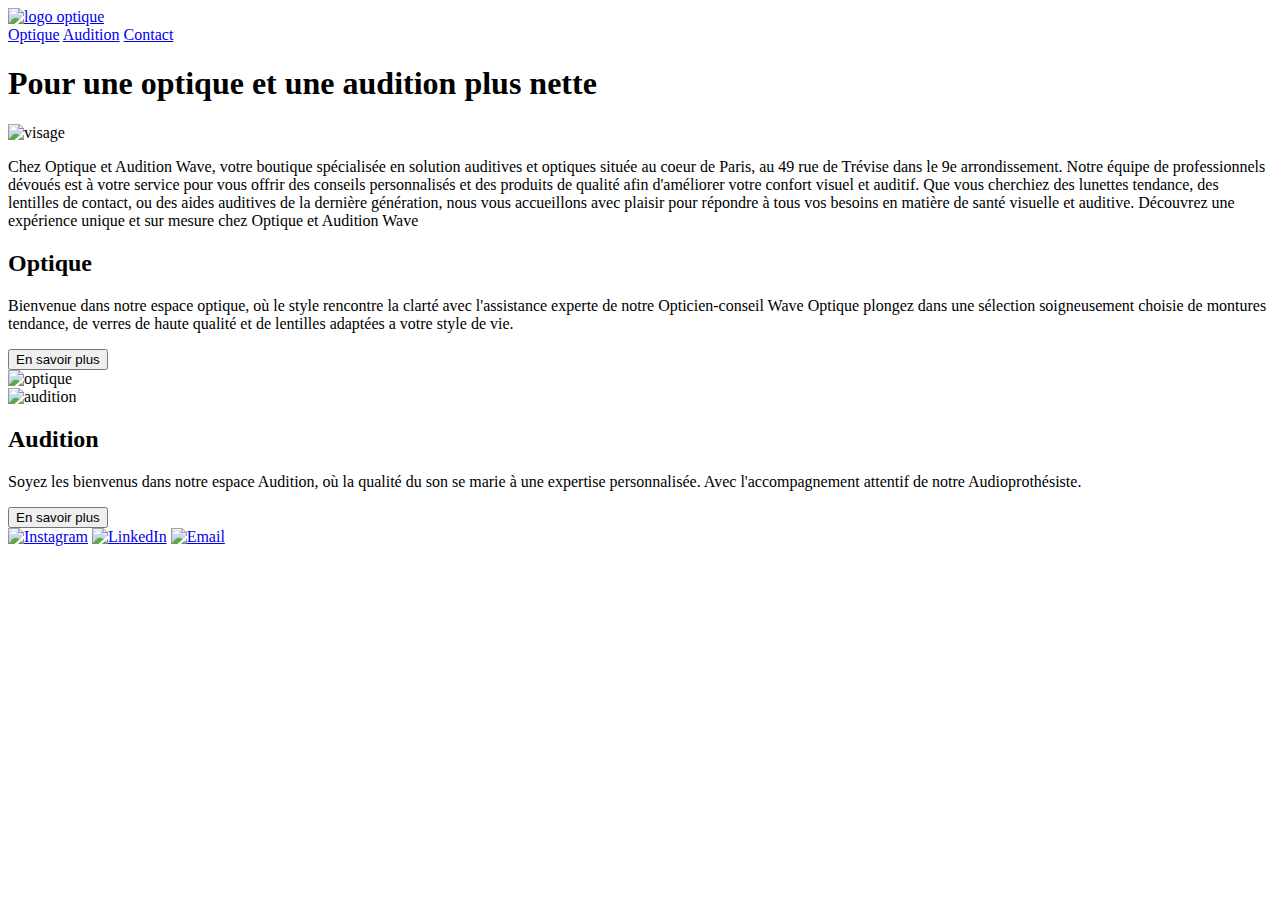
==== index.html @ 6586695a "premier dépots" ====
<!DOCTYPE html>
<html lang="fr">
<head>
    <title>Optique et Audition Wave</title>
    <meta charset="UTF-8">
    <meta name="description" content="La société de l'optique et de l'audition la plus proche de chez toi">
    <meta name="keywords" content="optique, audition, lunette, lentille, appareil auditif, magasin">
    <meta property="og:image" content="Images/logo">
    <link rel="stylesheet"  href="styles.css">
</head>
<body>
    <header>
        <div class="entete">
            <a href="index.html"><img src="Images/logo.png" alt="logo optique" width="45" height="45"></a> 
            <nav>
                <a href="optiques.html">Optique</a>
                <a href="#">Audition</a>
                <a href="contact.html">Contact</a>
            </nav>
        </div>
    </header>
    <main>
        
        <div class="affiche">
            <h1>Pour une optique et une audition plus nette</h1>
            <div class="section1">
                <img src="Images/image.png" alt="visage"  width="720" height="540"> 
                <div class="text">
                    <p>Chez Optique et Audition Wave, votre boutique spécialisée en solution auditives et optiques située au coeur de Paris, au 49 rue de Trévise dans le 9e arrondissement. Notre équipe de professionnels dévoués est à votre service pour vous offrir des conseils personnalisés et des produits de qualité afin d'améliorer votre confort visuel et auditif. Que vous cherchiez des lunettes tendance, des lentilles de contact, ou des aides auditives de la dernière génération, nous vous accueillons avec plaisir pour répondre à tous vos besoins en matière de santé visuelle et auditive. Découvrez une expérience unique et sur mesure chez Optique et Audition Wave</p>
                </div>
            </div>
            <div class="section2">
                <div class="text">
                    <h2>Optique</h2>
                    <p>Bienvenue dans notre espace optique, où le style rencontre la clarté avec l'assistance experte de notre Opticien-conseil Wave Optique plongez dans une sélection soigneusement choisie de montures tendance, de verres de haute qualité et de lentilles adaptées a votre style de vie.</p>
                    <a href="optiques.html"><button>En savoir plus</button></a>
                </div>
                <img src="Images/Optique.jpg" alt="optique"  width="720" height="540"> 
            </div>
            <div class="section3">
                <img src="Images/audition.jpg" alt="audition"  width="1080" height="540 "> 
                <div class="text">
                    <h2>Audition</h2>
                    <p>Soyez les bienvenus dans notre espace Audition, où la qualité du son se marie à une expertise personnalisée. Avec l'accompagnement attentif de notre Audioprothésiste.</p>
                    <a href="optiques.html"><button>En savoir plus</button></a>
                </div>
            </div>
        </div>
    </main>

    <footer>
        <a href="https://www.instagram.com/"><img src="Images/logo-instagram-noir.png" alt="Instagram" width="35" height="35"></a> 
        <a href="https://www.linkedin.com/in/wave-optique-audition-ba829a2b0/"><img src="Images/linkedin.webp" alt="LinkedIn" width="35" height="35"></a>
         <a href="email:wave.optique@gmail.com"><img src="Images/mail.webp" alt="Email" width="35" height="35"></a>
    </footer>
</body>
</html>
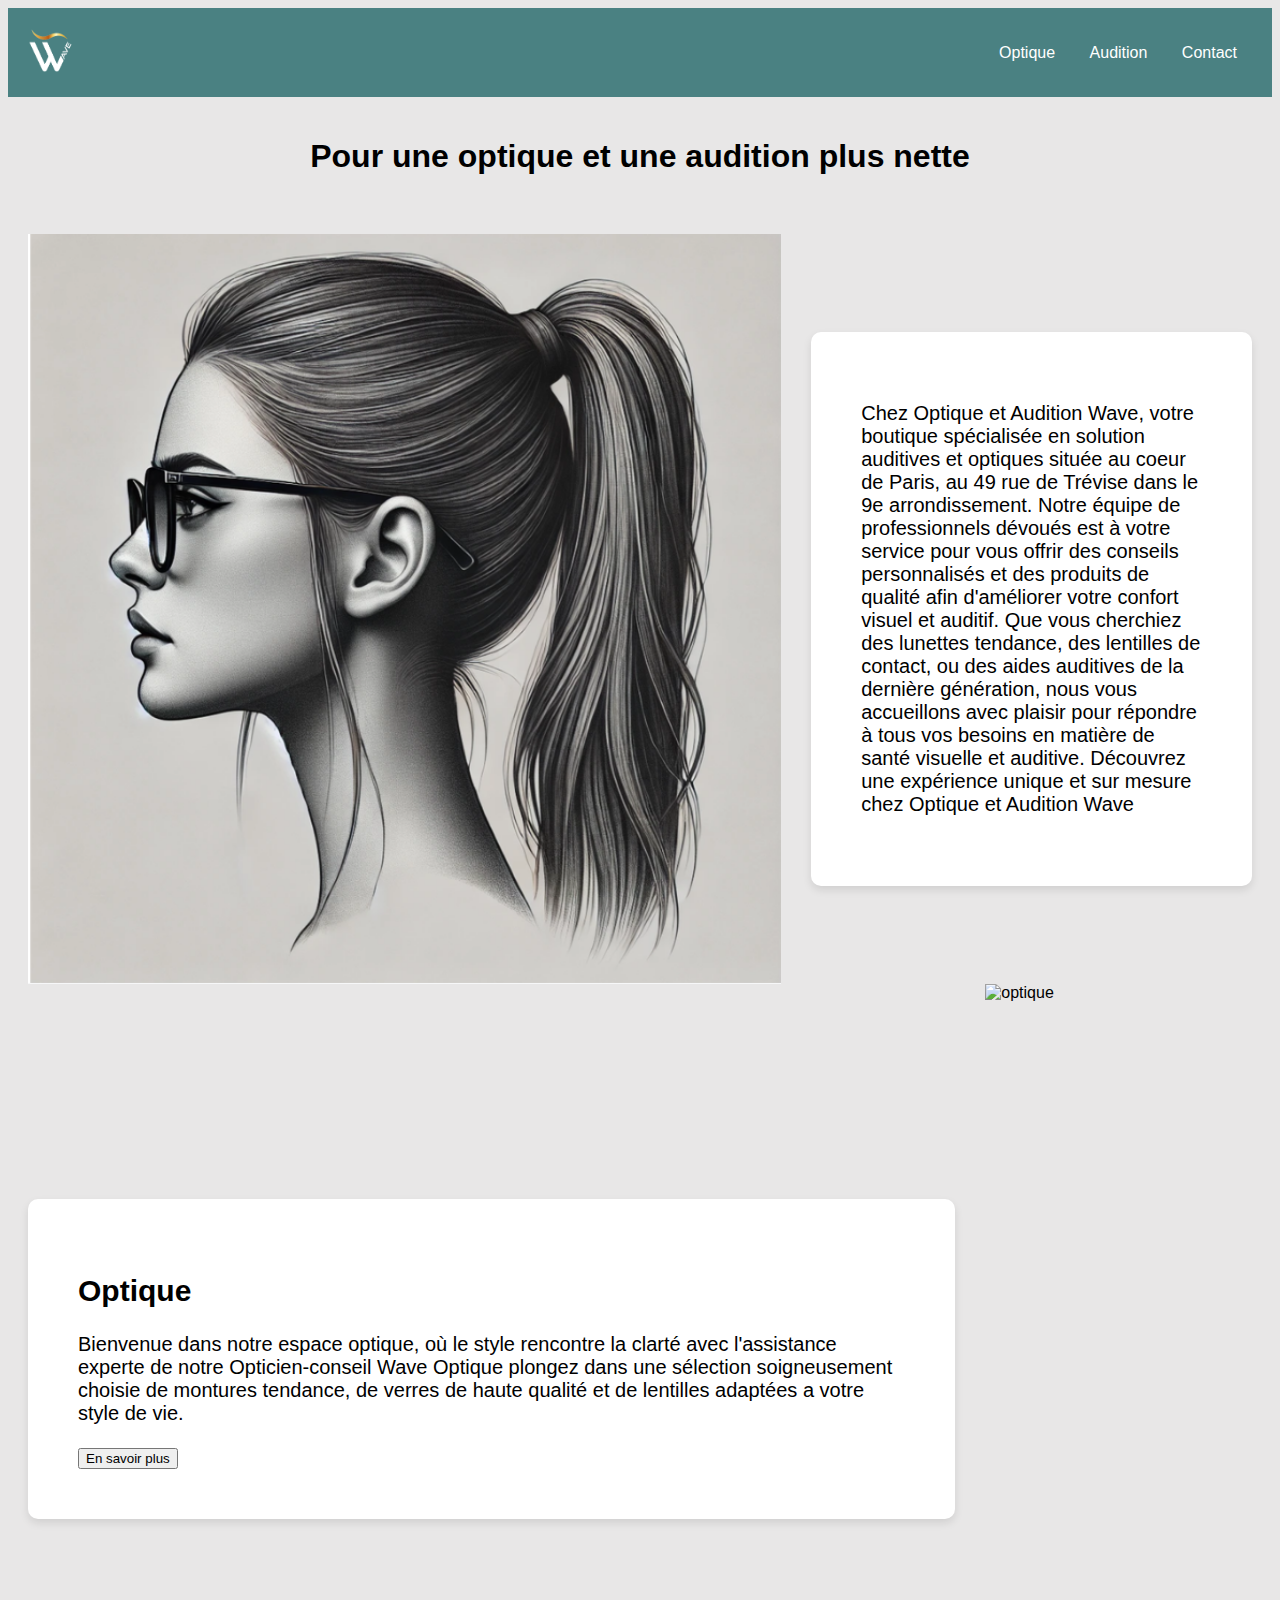
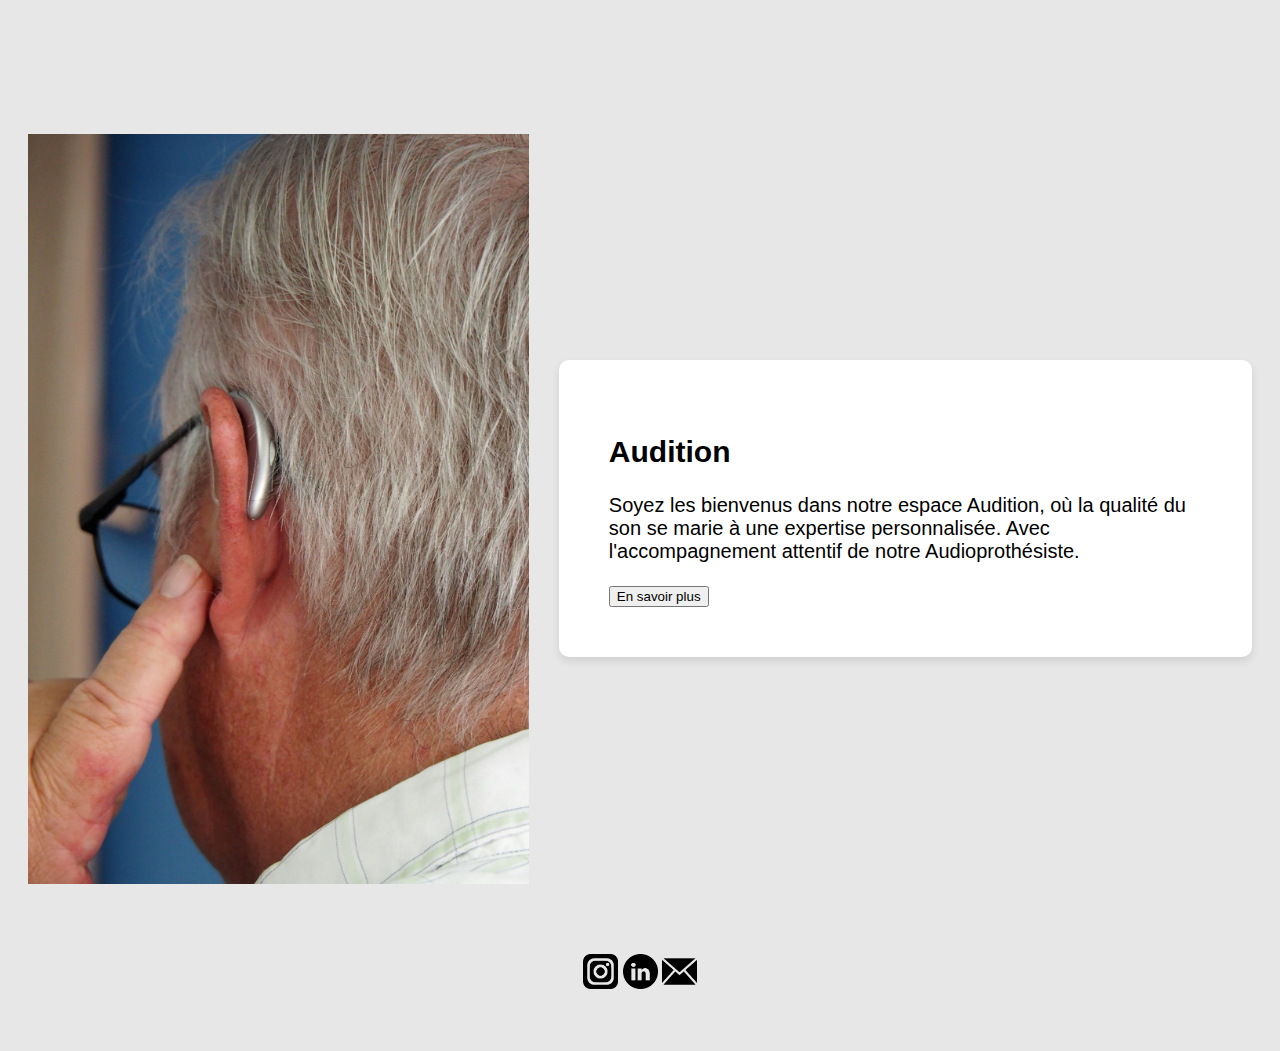
==== commit 1057022b: "deuxieme depot" ====
--- a/index.html
+++ b/index.html
@@ -20,11 +20,10 @@
         </div>
     </header>
     <main>
-        
         <div class="affiche">
-            <h1>Pour une optique et une audition plus nette</h1>
+            <h1>Pour une optique et une audition plus nette <br><br></h1>
             <div class="section1">
-                <img src="Images/image.png" alt="visage"  width="720" height="540"> 
+                <img src="Images/image.png" alt="visage"> 
                 <div class="text">
                     <p>Chez Optique et Audition Wave, votre boutique spécialisée en solution auditives et optiques située au coeur de Paris, au 49 rue de Trévise dans le 9e arrondissement. Notre équipe de professionnels dévoués est à votre service pour vous offrir des conseils personnalisés et des produits de qualité afin d'améliorer votre confort visuel et auditif. Que vous cherchiez des lunettes tendance, des lentilles de contact, ou des aides auditives de la dernière génération, nous vous accueillons avec plaisir pour répondre à tous vos besoins en matière de santé visuelle et auditive. Découvrez une expérience unique et sur mesure chez Optique et Audition Wave</p>
                 </div>
@@ -35,15 +34,15 @@
                     <p>Bienvenue dans notre espace optique, où le style rencontre la clarté avec l'assistance experte de notre Opticien-conseil Wave Optique plongez dans une sélection soigneusement choisie de montures tendance, de verres de haute qualité et de lentilles adaptées a votre style de vie.</p>
                     <a href="optiques.html"><button>En savoir plus</button></a>
                 </div>
-                <img src="Images/Optique.jpg" alt="optique"  width="720" height="540"> 
+                <img src="Images/Optique.jpg" alt="optique"> 
             </div>
             <div class="section3">
-                <img src="Images/audition.jpg" alt="audition"  width="1080" height="540 "> 
+            <img src="Images/audition.jpg" alt="audition"> 
                 <div class="text">
                     <h2>Audition</h2>
-                    <p>Soyez les bienvenus dans notre espace Audition, où la qualité du son se marie à une expertise personnalisée. Avec l'accompagnement attentif de notre Audioprothésiste.</p>
+                    <p>Soyez les bienvenus dans notre espace Audition, où la qualité du son se marie à une expertise personnalisée. Avec l'accompagnement attentif de notre Audioprothésiste.</p>                  
                     <a href="optiques.html"><button>En savoir plus</button></a>
-                </div>
+                </div>                                
             </div>
         </div>
     </main>
--- a/styles.css
+++ b/styles.css
@@ -0,0 +1,95 @@
+body {
+    display: flex;
+    flex-direction: column;
+    font-family: 'Poppins', sans-serif;
+    background-color: #e8e7e7;
+}
+
+main {
+    display: flex;
+    padding: 20px;
+}
+
+header {
+    background: #4A8182;
+    padding: 20px;
+}
+
+.entete {
+    display: flex;
+    justify-content: space-between;
+    align-items: center;
+}
+
+.entete nav a {
+    color: white;
+    text-decoration: none;
+    margin: 0 15px;
+    font-size: 16px;
+}
+
+.affiche {
+    display: flex;
+    flex-direction: column;
+}
+
+.section1, .section2, .section3 {
+    display: flex;
+    justify-content: center;
+    align-items: center;
+    gap: 30px;
+}
+
+.section1 img, .section2 img, .section3 img {
+    height: 750px;
+    width: 800px;
+}
+
+.text {
+    background-color: #fff;
+    padding: 50px;
+    border-radius: 10px;
+    box-shadow: 0 4px 8px rgba(0, 0, 0, 0.1);
+    text-align: left;
+    font-size: 20px;
+}
+
+footer {
+    padding: 50px;
+    text-align: center;
+}
+
+h1 {
+    text-align: center;
+}
+
+  .contactez-nous {
+    display: flex;
+    flex-direction: column;
+    width: 700px;
+    border: 1px solid;
+    border-radius: 8px;
+    padding: 0 50px 0 50px;
+    background: white;
+  }
+  
+  form div {
+    width: 100%;
+    display: flex;
+    flex-direction: column;
+    min-height: 83px;
+    margin-top: 25px;
+  }
+
+  form button {
+    width: 450px;
+    max-width: 500px;
+    height: 60px;
+    font-weight: 700;
+    font-size: 28px;
+    background: white;
+    border: rgba(48, 48, 48, 0.5) solid 1px;
+    border-radius: 5px;
+    box-shadow: 0px 4px 4px 0px rgba(0,0,0,0.25);
+    color: #303030;
+  }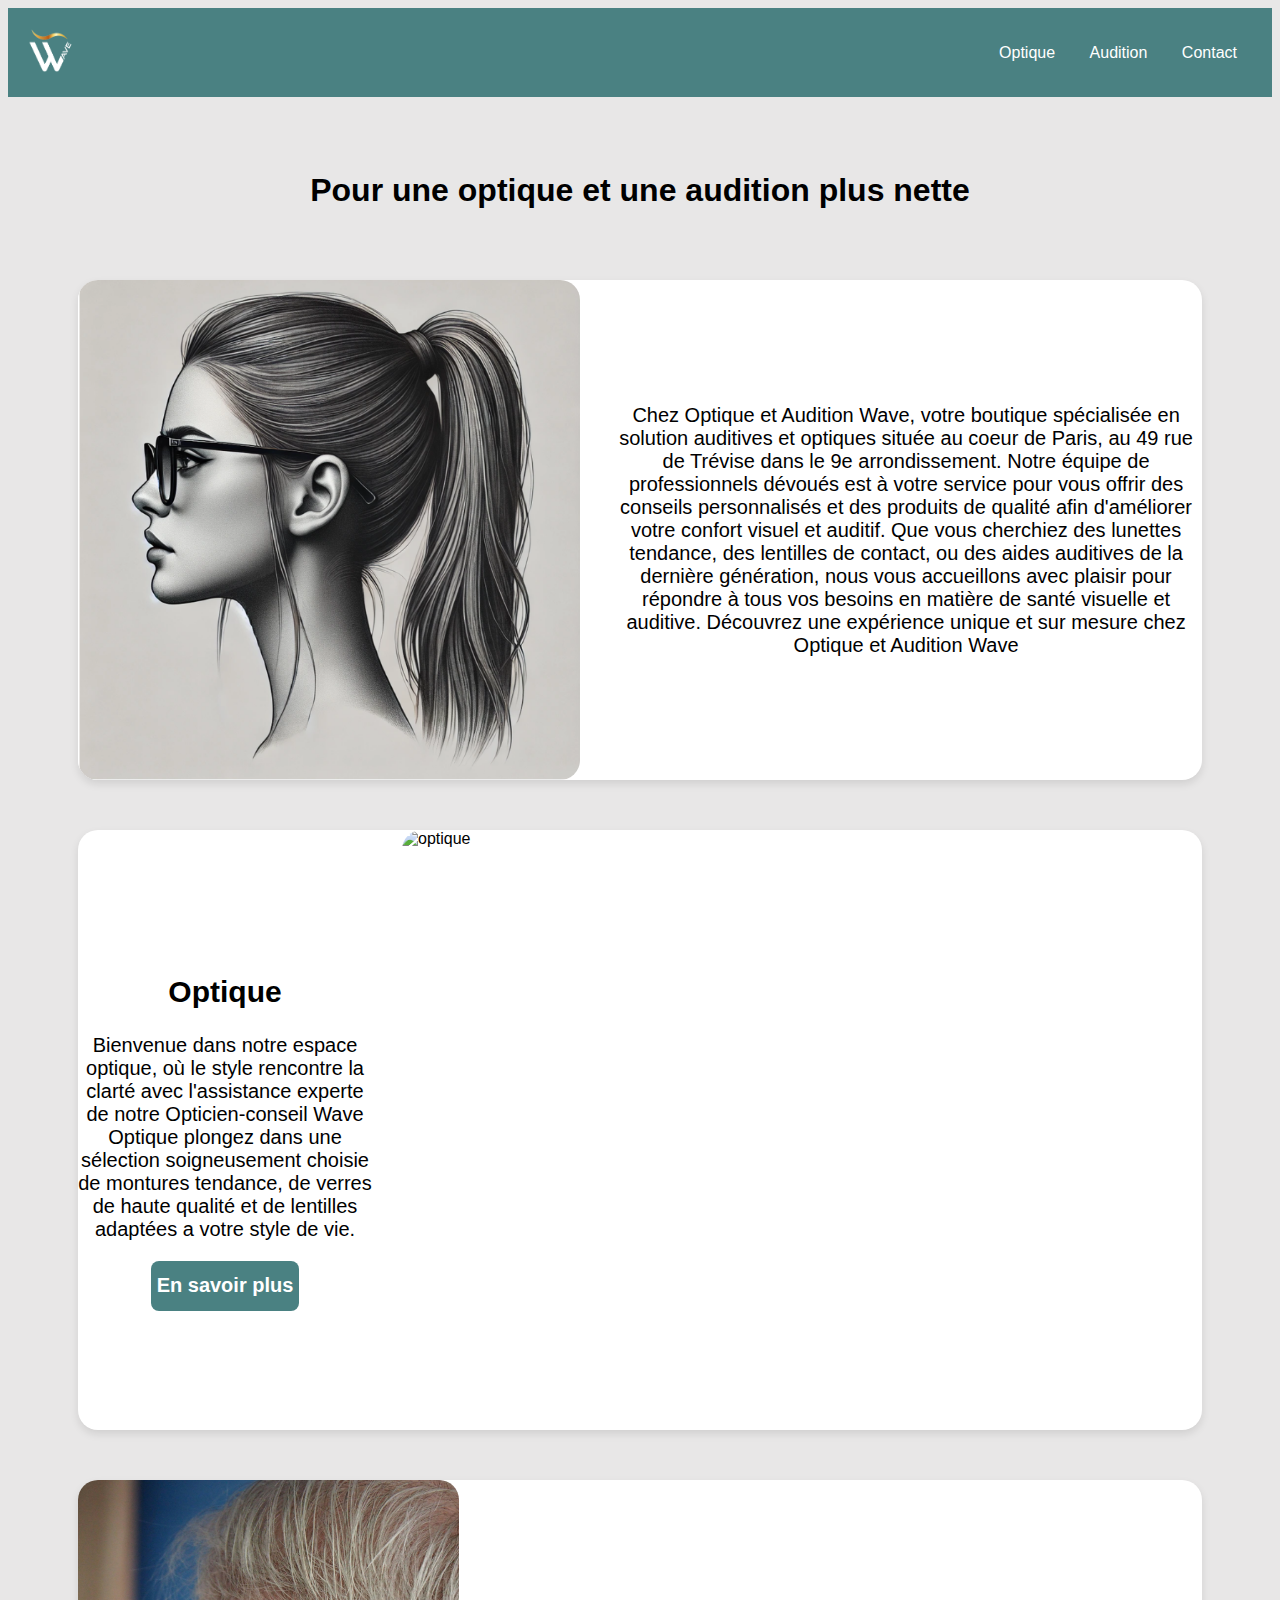
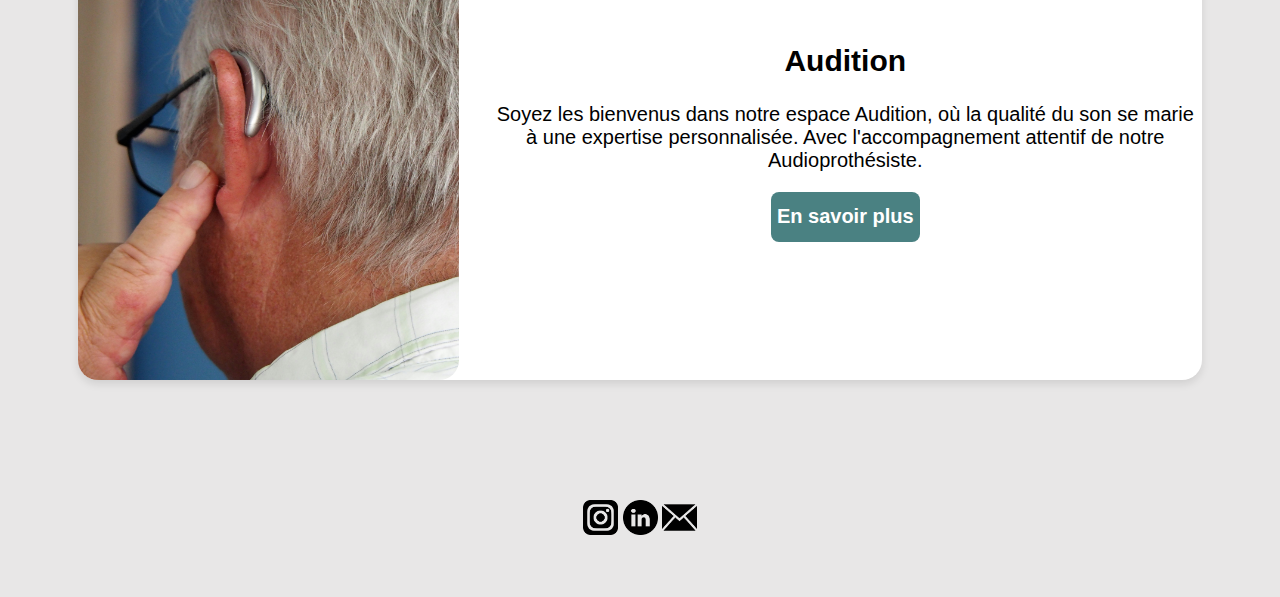
==== commit 2211b6a6: "premier dépot" ====
--- a/index.html
+++ b/index.html
@@ -13,17 +13,17 @@
         <div class="entete">
             <a href="index.html"><img src="Images/logo.png" alt="logo optique" width="45" height="45"></a> 
             <nav>
-                <a href="optiques.html">Optique</a>
-                <a href="#">Audition</a>
-                <a href="contact.html">Contact</a>
+                <a href="optiques.html"><lien>Optique</lien></a>
+                <a href="#"><lien>Audition</lien></a>
+                <a href="contact.html"><lien>Contact</lien></a>
             </nav>
         </div>
     </header>
     <main>
         <div class="affiche">
-            <h1>Pour une optique et une audition plus nette <br><br></h1>
+            <h1>Pour une optique et une audition plus nette</h1>
             <div class="section1">
-                <img src="Images/image.png" alt="visage"> 
+                <img src="Images/image.png" alt="visage" height=500px width = 800px> 
                 <div class="text">
                     <p>Chez Optique et Audition Wave, votre boutique spécialisée en solution auditives et optiques située au coeur de Paris, au 49 rue de Trévise dans le 9e arrondissement. Notre équipe de professionnels dévoués est à votre service pour vous offrir des conseils personnalisés et des produits de qualité afin d'améliorer votre confort visuel et auditif. Que vous cherchiez des lunettes tendance, des lentilles de contact, ou des aides auditives de la dernière génération, nous vous accueillons avec plaisir pour répondre à tous vos besoins en matière de santé visuelle et auditive. Découvrez une expérience unique et sur mesure chez Optique et Audition Wave</p>
                 </div>
@@ -34,14 +34,14 @@
                     <p>Bienvenue dans notre espace optique, où le style rencontre la clarté avec l'assistance experte de notre Opticien-conseil Wave Optique plongez dans une sélection soigneusement choisie de montures tendance, de verres de haute qualité et de lentilles adaptées a votre style de vie.</p>
                     <a href="optiques.html"><button>En savoir plus</button></a>
                 </div>
-                <img src="Images/Optique.jpg" alt="optique"> 
+                <img src="Images/Optique.jpg" alt="optique"height=600px width = 800px> 
             </div>
             <div class="section3">
-            <img src="Images/audition.jpg" alt="audition"> 
+            <img src="Images/audition.jpg" alt="audition" height=500px width = 800px> 
                 <div class="text">
                     <h2>Audition</h2>
                     <p>Soyez les bienvenus dans notre espace Audition, où la qualité du son se marie à une expertise personnalisée. Avec l'accompagnement attentif de notre Audioprothésiste.</p>                  
-                    <a href="optiques.html"><button>En savoir plus</button></a>
+                    <a href="#"><button>En savoir plus</button></a>
                 </div>                                
             </div>
         </div>
--- a/styles.css
+++ b/styles.css
@@ -3,11 +3,6 @@
     flex-direction: column;
     font-family: 'Poppins', sans-serif;
     background-color: #e8e7e7;
-}
-
-main {
-    display: flex;
-    padding: 20px;
 }
 
 header {
@@ -31,6 +26,8 @@
 .affiche {
     display: flex;
     flex-direction: column;
+    margin: 70px;
+    gap: 50px; 
 }
 
 .section1, .section2, .section3 {
@@ -38,20 +35,21 @@
     justify-content: center;
     align-items: center;
     gap: 30px;
+    border-radius: 20px; 
+    background-color: #ffffff; 
+    box-shadow: 0 4px 8px rgba(0, 0, 0, 0.1); 
 }
 
+
 .section1 img, .section2 img, .section3 img {
-    height: 750px;
-    width: 800px;
+    
+    border-radius: 20px;
 }
 
 .text {
-    background-color: #fff;
-    padding: 50px;
-    border-radius: 10px;
-    box-shadow: 0 4px 8px rgba(0, 0, 0, 0.1);
-    text-align: left;
+    text-align: center;
     font-size: 20px;
+    align-content: center;
 }
 
 footer {
@@ -61,9 +59,11 @@
 
 h1 {
     text-align: center;
+    margin-top: 5px; 
 }
 
-  .contactez-nous {
+
+.contactez-nous {
     display: flex;
     flex-direction: column;
     width: 700px;
@@ -71,25 +71,30 @@
     border-radius: 8px;
     padding: 0 50px 0 50px;
     background: white;
-  }
-  
-  form div {
+    margin: 0 auto;
+    box-shadow: 0px 4px 4px 0px rgba(0,0,0,0.1);
+}
+
+form div {
     width: 100%;
     display: flex;
     flex-direction: column;
     min-height: 83px;
     margin-top: 25px;
-  }
+}
 
-  form button {
-    width: 450px;
-    max-width: 500px;
-    height: 60px;
-    font-weight: 700;
-    font-size: 28px;
-    background: white;
-    border: rgba(48, 48, 48, 0.5) solid 1px;
-    border-radius: 5px;
-    box-shadow: 0px 4px 4px 0px rgba(0,0,0,0.25);
-    color: #303030;
-  }+form button, .section2 a button, .section3 a button {
+    height: 50px;
+    font-weight: 600;
+    font-size: 20px; 
+    background-color: #4A8182; 
+    border: none;
+    border-radius: 8px;
+    color: white; 
+}
+
+form button, .section2 a button:hover, .section3 a button:hover{
+    cursor: pointer;
+    transform: scale(1.05);
+    transition-duration: 0.3s;
+}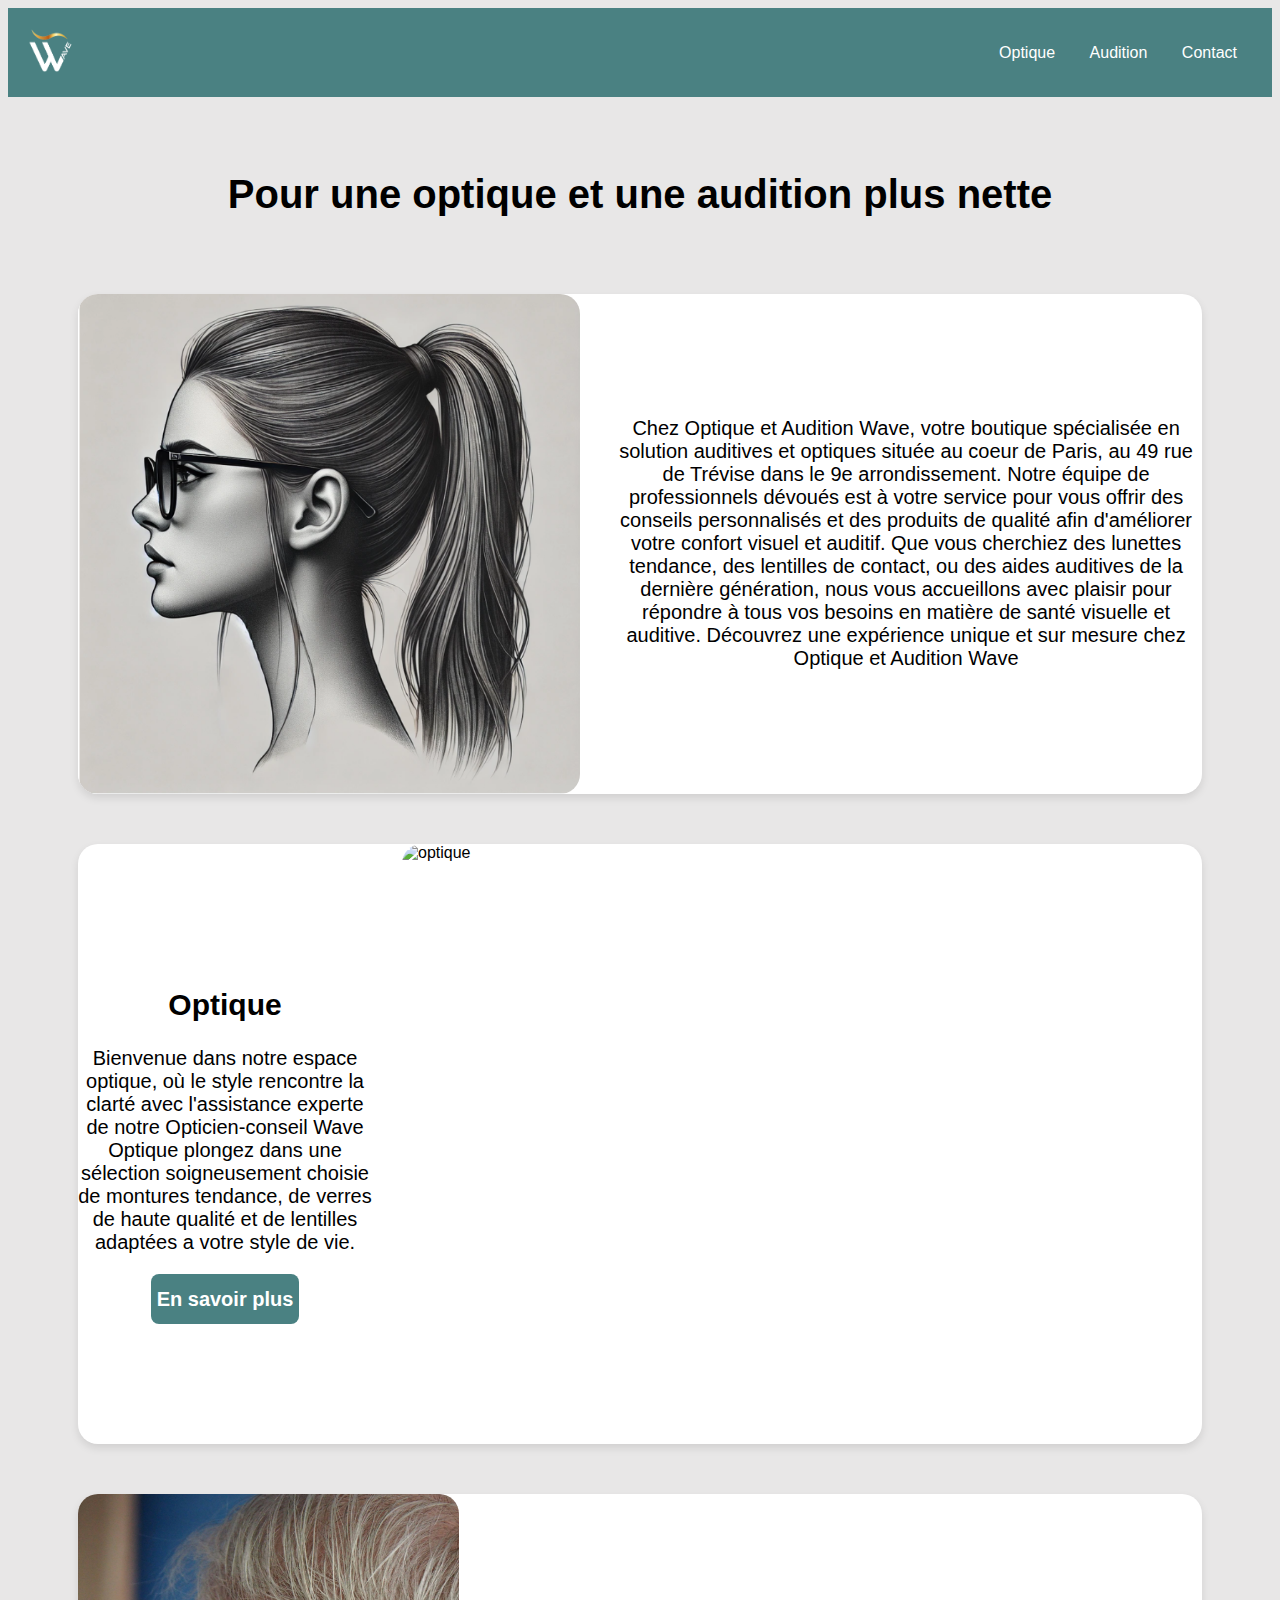
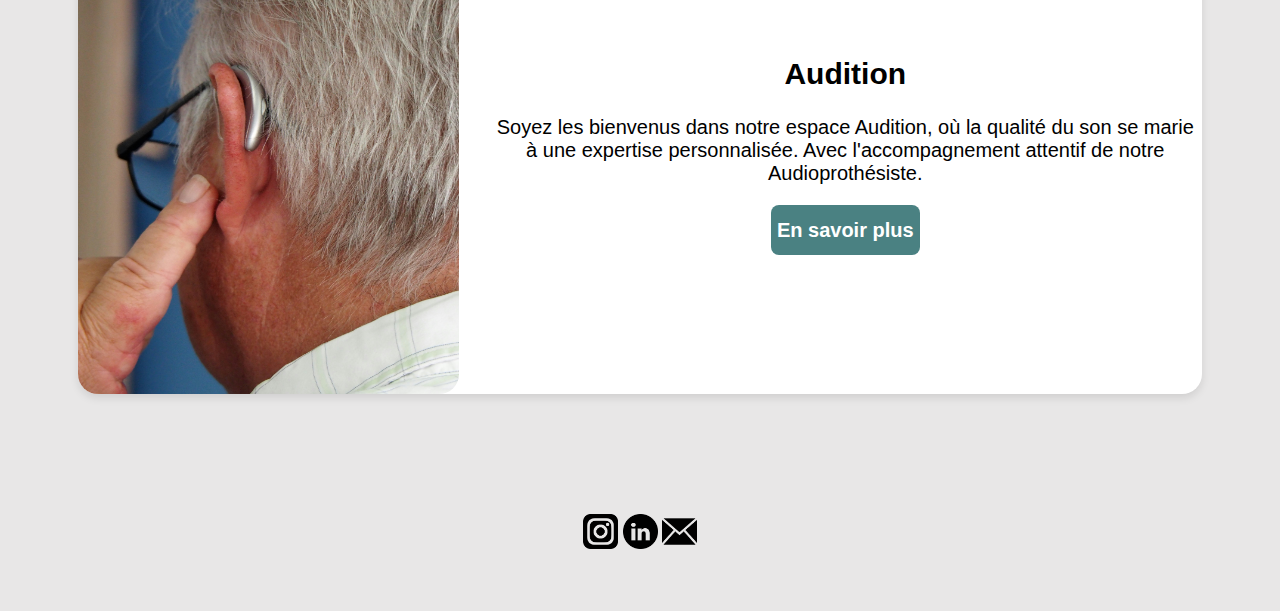
==== commit 085fee51: "fin" ====
--- a/index.html
+++ b/index.html
@@ -12,11 +12,11 @@
     <header>
         <div class="entete">
             <a href="index.html"><img src="Images/logo.png" alt="logo optique" width="45" height="45"></a> 
-            <nav>
-                <a href="optiques.html"><lien>Optique</lien></a>
-                <a href="#"><lien>Audition</lien></a>
-                <a href="contact.html"><lien>Contact</lien></a>
-            </nav>
+            <div class="navig">
+                <a href="optiques.html">Optique</a>
+                <a href="audition.html">Audition</a>
+                <a href="contact.html">Contact</a>
+            </div>
         </div>
     </header>
     <main>
@@ -41,7 +41,7 @@
                 <div class="text">
                     <h2>Audition</h2>
                     <p>Soyez les bienvenus dans notre espace Audition, où la qualité du son se marie à une expertise personnalisée. Avec l'accompagnement attentif de notre Audioprothésiste.</p>                  
-                    <a href="#"><button>En savoir plus</button></a>
+                    <a href="audition.html"><button>En savoir plus</button></a>
                 </div>                                
             </div>
         </div>
--- a/styles.css
+++ b/styles.css
@@ -16,11 +16,15 @@
     align-items: center;
 }
 
-.entete nav a {
+.entete .navig a {
     color: white;
     text-decoration: none;
     margin: 0 15px;
     font-size: 16px;
+}
+
+.entete .navig a:hover{
+    font-size: 24px;
 }
 
 .affiche {
@@ -40,7 +44,6 @@
     box-shadow: 0 4px 8px rgba(0, 0, 0, 0.1); 
 }
 
-
 .section1 img, .section2 img, .section3 img {
     
     border-radius: 20px;
@@ -49,7 +52,6 @@
 .text {
     text-align: center;
     font-size: 20px;
-    align-content: center;
 }
 
 footer {
@@ -60,8 +62,8 @@
 h1 {
     text-align: center;
     margin-top: 5px; 
+    font-size: 40px;    
 }
-
 
 .contactez-nous {
     display: flex;
@@ -73,17 +75,27 @@
     background: white;
     margin: 0 auto;
     box-shadow: 0px 4px 4px 0px rgba(0,0,0,0.1);
+    margin-top: 20px;
+    color: #4A8182;
 }
 
 form div {
-    width: 100%;
     display: flex;
     flex-direction: column;
-    min-height: 83px;
-    margin-top: 25px;
+    min-height: 80px;
 }
 
-form button, .section2 a button, .section3 a button {
+form button{
+    background-color: #4A8182; 
+    border: none;
+    border-radius: 8px;
+    color: white; 
+    height: 30px;  
+    width: 200px; 
+    margin-left: 250px;
+}
+
+.section2 a button, .section3 a button {
     height: 50px;
     font-weight: 600;
     font-size: 20px; 
@@ -95,6 +107,5 @@
 
 form button, .section2 a button:hover, .section3 a button:hover{
     cursor: pointer;
-    transform: scale(1.05);
-    transition-duration: 0.3s;
+    transform: scale(1.2);
 }